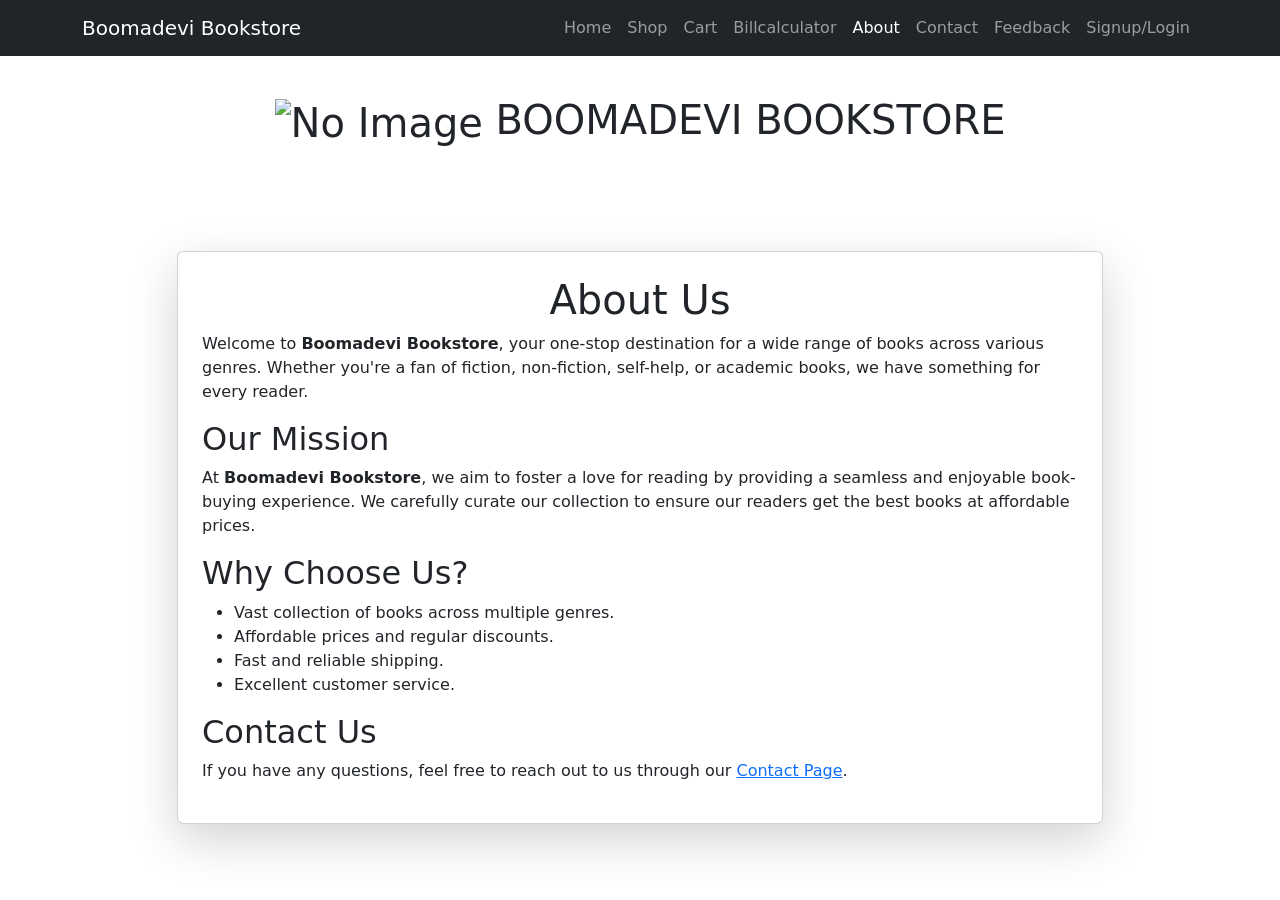
==== about.html @ dc404817 "Add files via upload" ====
<!DOCTYPE html>
<html lang="en">
<head>
    <title>BOOMADEVI BOOKSTORE</title>
    <meta charset="utf-8">
    <meta name="viewport" content="width=device-width, initial-scale=1">
    <script src="https://cdn.jsdelivr.net/npm/bootstrap@5.3.3/dist/js/bootstrap.bundle.min.js"></script>
    <link rel="stylesheet" href="https://cdn.jsdelivr.net/npm/bootstrap@5.3.0/dist/css/bootstrap.min.css">
    <link rel="stylesheet" href="css/style.css">
    <script src="js/script.js"></script>
</head>
<body>

<header class="container p-5 my-5 text-center" style="background: url('image/hp.jpg') no-repeat center center; background-size: cover;">
    <h1><img src="image/logo.jpg" alt="No Image" width="80" height="80" class="logo">
        BOOMADEVI BOOKSTORE
    </h1>
</header>

<nav class="navbar navbar-expand-lg navbar-dark bg-dark fixed-top">
    <div class="container">
        <a class="navbar-brand" href="#">Boomadevi Bookstore</a>
        <button class="navbar-toggler" type="button" data-bs-toggle="collapse" data-bs-target="#navbarNav" aria-controls="navbarNav" aria-expanded="false" aria-label="Toggle navigation">
            <span class="navbar-toggler-icon"></span>
        </button>
        <div class="collapse navbar-collapse" id="navbarNav">
            <ul class="navbar-nav ms-auto">
                <li class="nav-item"><a class="nav-link" href="index.html">Home</a></li>
                <li class="nav-item"><a class="nav-link" href="shop.html">Shop</a></li>
                <li class="nav-item"><a class="nav-link" href="cart.html">Cart</a></li>
                <li class="nav-item"><a class="nav-link" href="billcalculator.html">Billcalculator</a></li>
                <li class="nav-item"><a class="nav-link active" href="about.html">About</a></li>
                <li class="nav-item"><a class="nav-link" href="contact.html">Contact</a></li>
                <li class="nav-item"><a class="nav-link" href="feedback.html">Feedback</a></li>
                <li class="nav-item"><a class="nav-link" href="signupandlogin.html">Signup/Login</a></li>
            </ul>
        </div>
    </div>
</nav>

<!-- About Us Section -->
<div class="container my-4">
    <div class="row justify-content-center">
        <div class="col-md-10">  <!-- Box width adjustment -->
            <div class="card shadow-lg p-4">
            <h1 class="text-center">About Us</h1>
            <p>Welcome to <strong>Boomadevi Bookstore</strong>, your one-stop destination for a wide range of books across various genres. Whether you're a fan of fiction, non-fiction, self-help, or academic books, we have something for every reader.</p>
            
            <h2>Our Mission</h2>
            <p>At <strong>Boomadevi Bookstore</strong>, we aim to foster a love for reading by providing a seamless and enjoyable book-buying experience. We carefully curate our collection to ensure our readers get the best books at affordable prices.</p>
        
            <h2>Why Choose Us?</h2>
            <ul>
                <li>Vast collection of books across multiple genres.</li>
                <li>Affordable prices and regular discounts.</li>
                <li>Fast and reliable shipping.</li>
                <li>Excellent customer service.</li>
            </ul>
        
            <h2>Contact Us</h2>
            <p>If you have any questions, feel free to reach out to us through our <a href="contact.html">Contact Page</a>.</p>
        </div>
    </div>
</div>

</body>
</html>
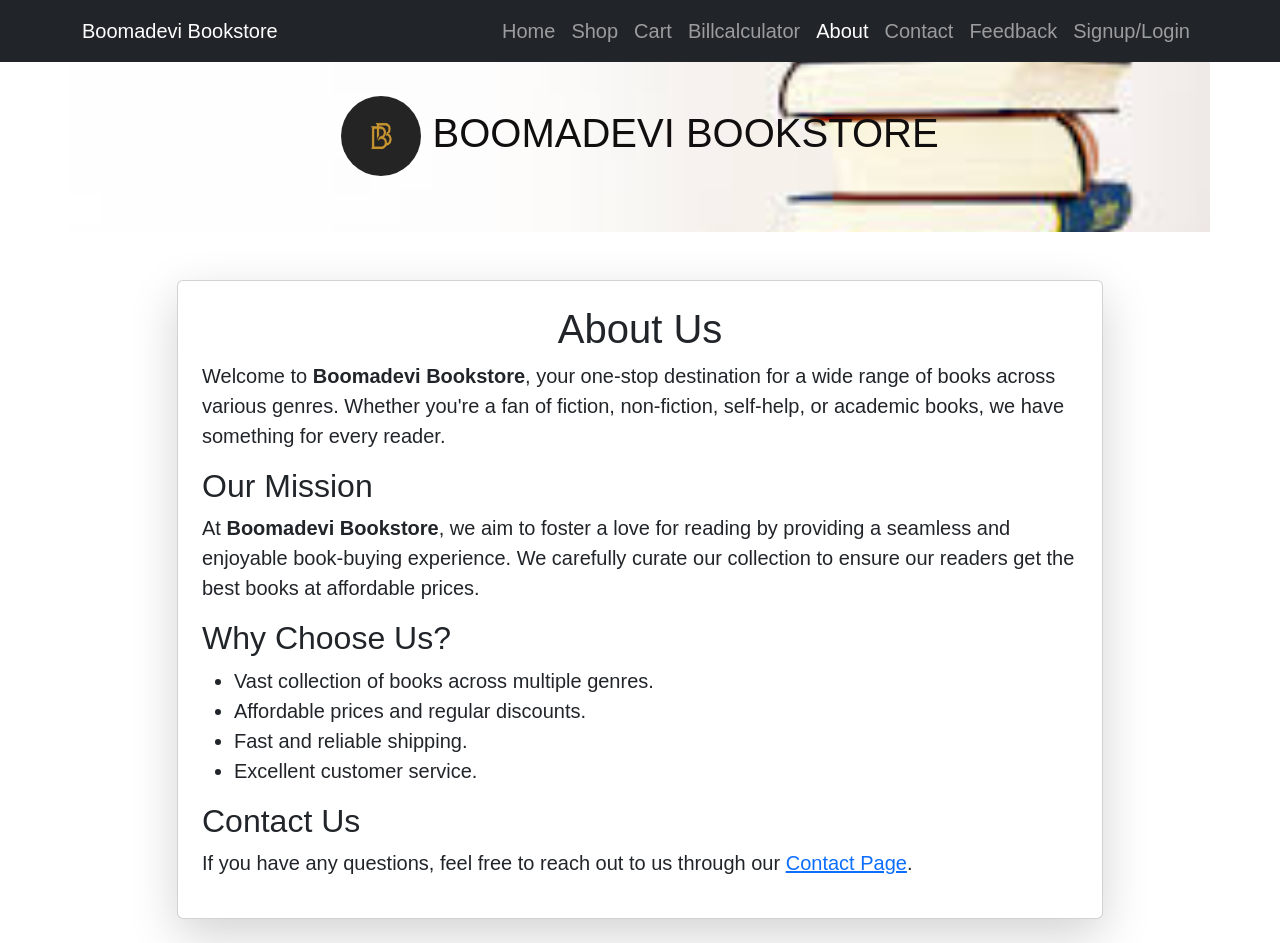
==== commit d872ee03: "Update about.html" ====
--- a/about.html
+++ b/about.html
@@ -6,13 +6,13 @@
     <meta name="viewport" content="width=device-width, initial-scale=1">
     <script src="https://cdn.jsdelivr.net/npm/bootstrap@5.3.3/dist/js/bootstrap.bundle.min.js"></script>
     <link rel="stylesheet" href="https://cdn.jsdelivr.net/npm/bootstrap@5.3.0/dist/css/bootstrap.min.css">
-    <link rel="stylesheet" href="css/style.css">
-    <script src="js/script.js"></script>
+    <link rel="stylesheet" href="style.css">
+    <script src="script.js"></script>
 </head>
 <body>
 
-<header class="container p-5 my-5 text-center" style="background: url('image/hp.jpg') no-repeat center center; background-size: cover;">
-    <h1><img src="image/logo.jpg" alt="No Image" width="80" height="80" class="logo">
+<header class="container p-5 my-5 text-center" style="background: url('hp.jpg') no-repeat center center; background-size: cover;">
+    <h1><img src="logo.jpg" alt="No Image" width="80" height="80" class="logo">
         BOOMADEVI BOOKSTORE
     </h1>
 </header>
--- a/style.css
+++ b/style.css
@@ -0,0 +1,46 @@
+body {
+    font-size: 20px;
+    font-family: Arial, Helvetica, sans-serif;
+    margin: 0;
+    
+    /* Background Image */
+    background: url("../image/bg.jpg") no-repeat center center fixed;
+    background-size: cover;
+    
+    /* Ensuring Text Visibility */
+    color: rgb(16, 14, 14); /* Change text color for better contrast */
+}
+
+/* Optional: Add a dark overlay effect */
+
+footer {
+    background-color: #777;
+    padding: 10px;
+    text-align: center;
+    color: white;
+    margin-top: 20px;
+}
+
+.carousel img {
+    border-radius: 10px;
+}
+
+.book-card img {
+    height: 200px;
+    object-fit: cover;
+}
+
+.book-card {
+    margin-bottom: 20px;
+}
+
+.card-img-top{
+    max-width:300px;
+    height: 200px;
+  
+}
+/* Ensure content starts below the fixed navbar */
+.logo{
+     border-radius: 50%;
+
+}
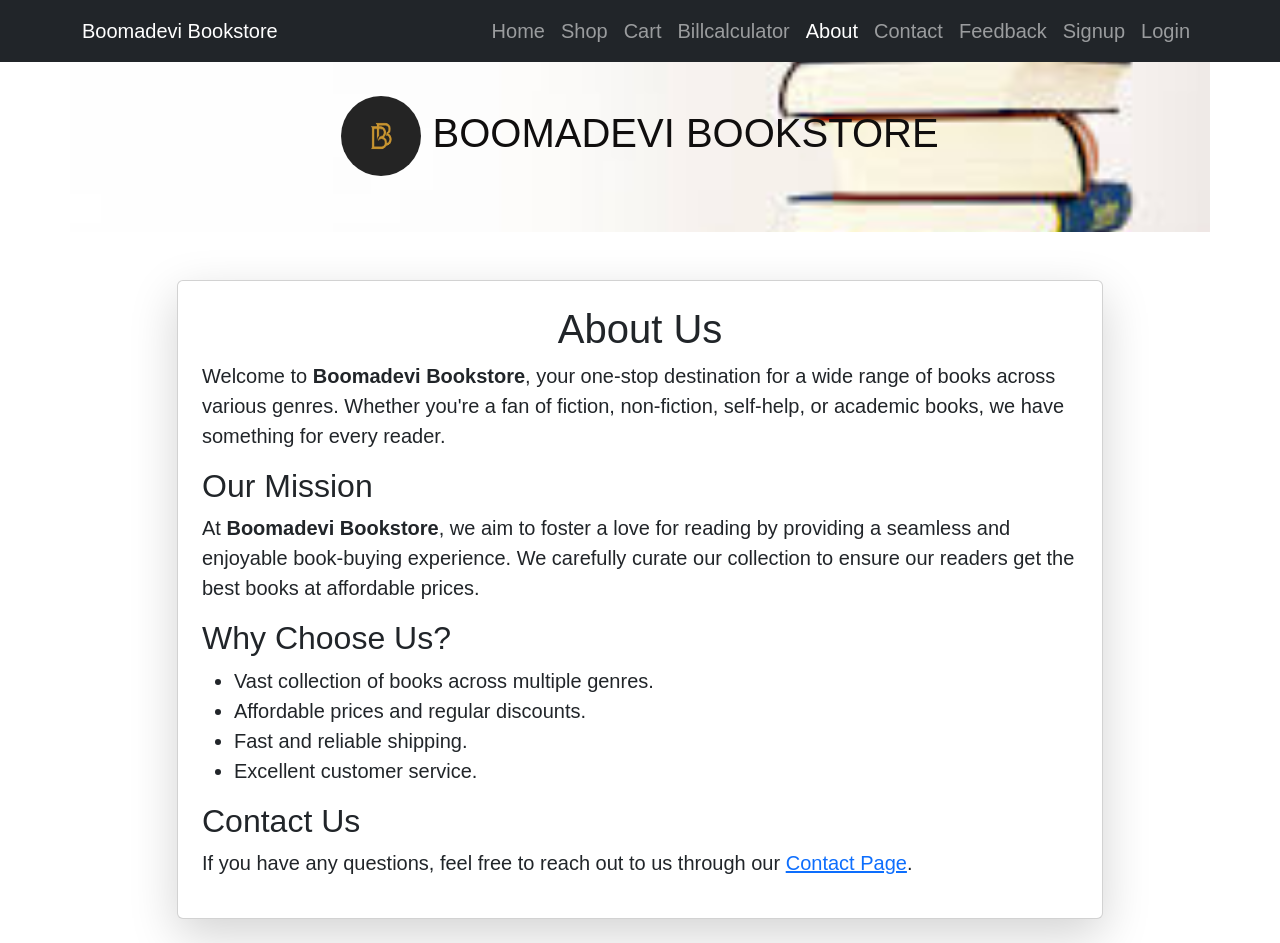
==== commit 4baa79b3: "Update about.html" ====
--- a/about.html
+++ b/about.html
@@ -32,7 +32,8 @@
                 <li class="nav-item"><a class="nav-link active" href="about.html">About</a></li>
                 <li class="nav-item"><a class="nav-link" href="contact.html">Contact</a></li>
                 <li class="nav-item"><a class="nav-link" href="feedback.html">Feedback</a></li>
-                <li class="nav-item"><a class="nav-link" href="signupandlogin.html">Signup/Login</a></li>
+                               <li class="nav-item"><a class="nav-link" href="signup.html">Signup</a></li>
+                <li class="nav-item"><a class="nav-link" href="login.html">Login</a></li>
             </ul>
         </div>
     </div>
